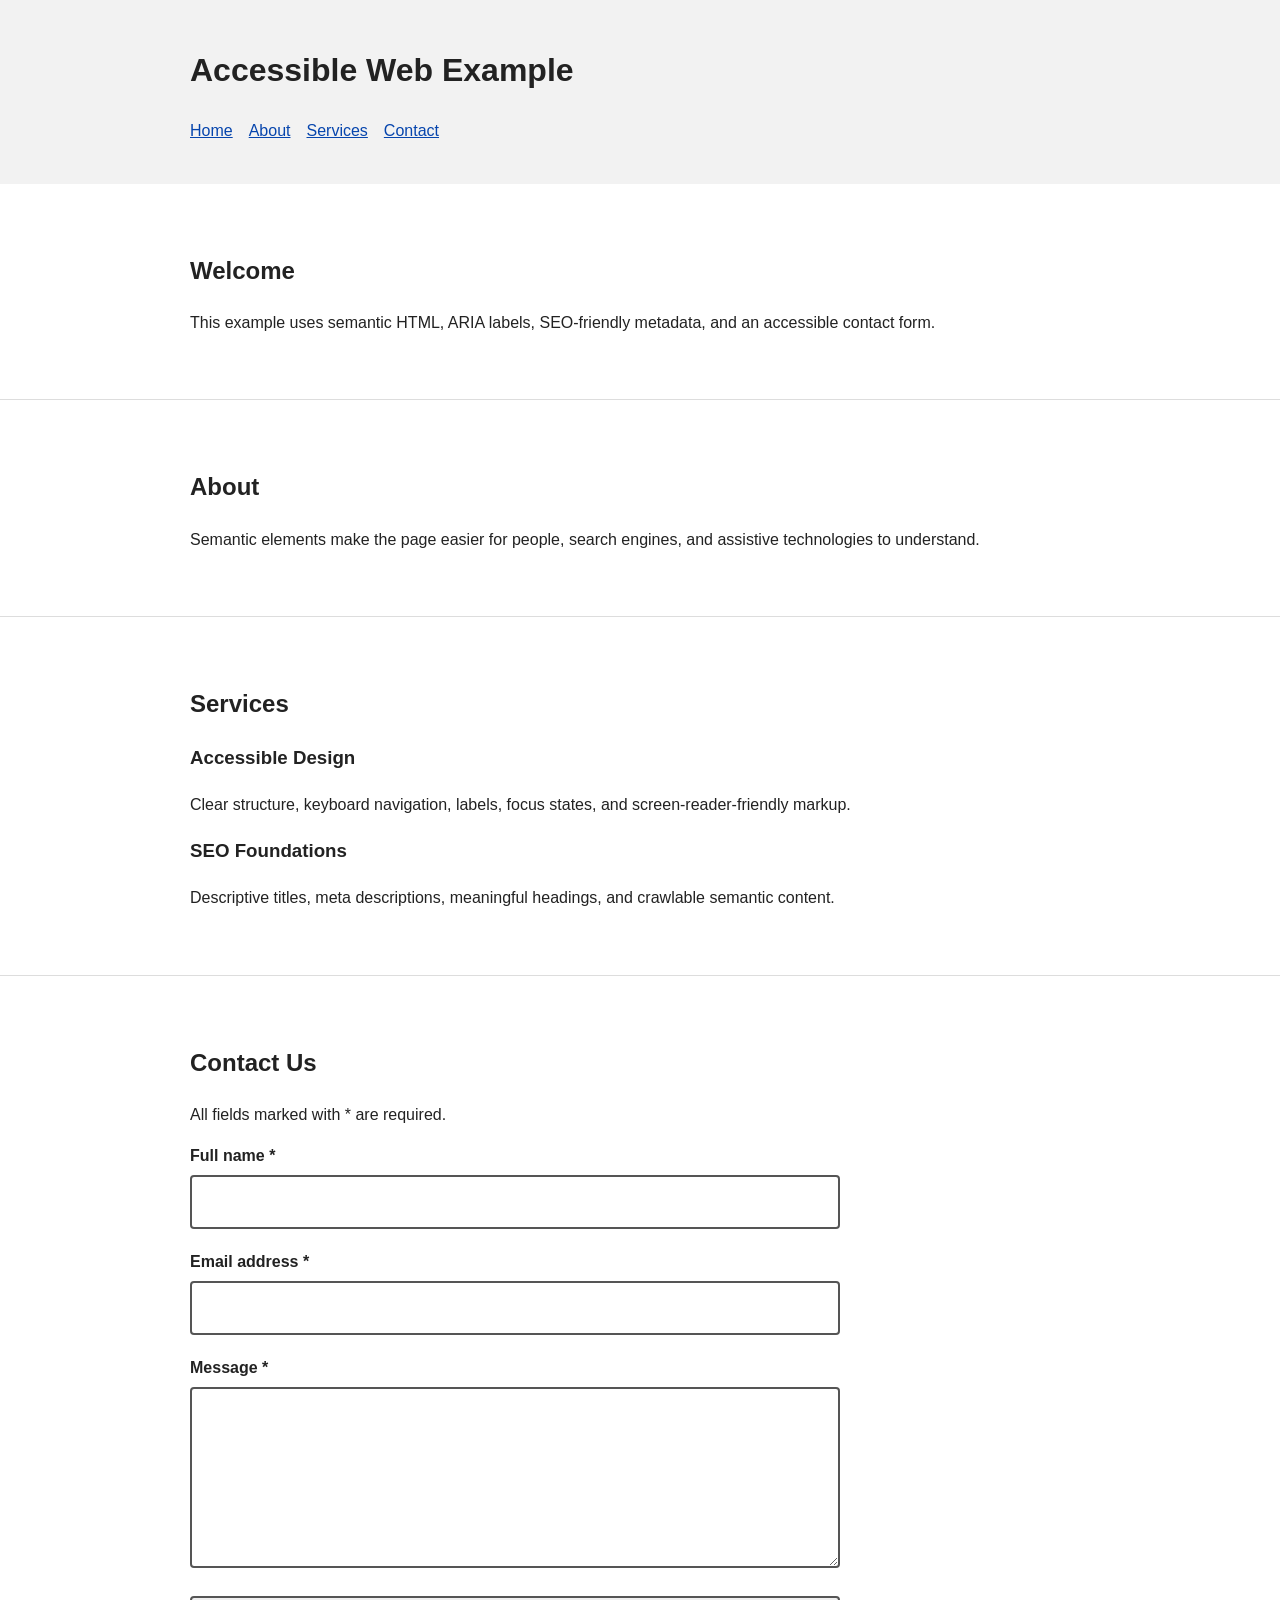
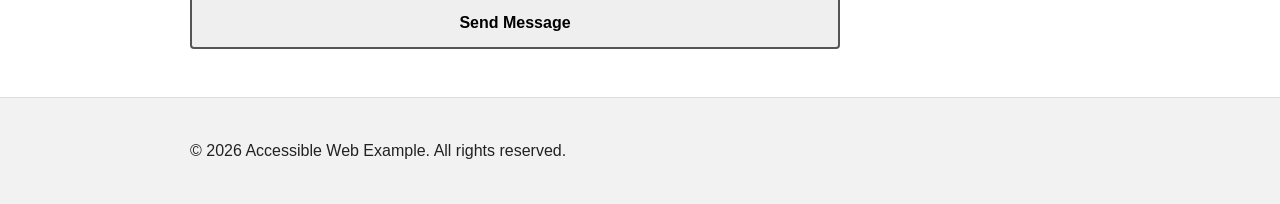
==== index.html @ c29a3da3 "Thiranex internship" ====
<!DOCTYPE html>
<html lang="en">
<head>
  <meta charset="UTF-8">
  <meta name="viewport" content="width=device-width, initial-scale=1.0">
  <meta name="description" content="Accessible, SEO-friendly example website with semantic HTML, ARIA support, and an accessible contact form.">
  <meta name="keywords" content="accessible website, semantic HTML, SEO, ARIA, contact form">
  <meta name="author" content="Accessible Web Example">
  <meta name="robots" content="index, follow">
  <meta property="og:title" content="Accessible Web Example">
  <meta property="og:description" content="A semantic and accessible website example.">
  <meta property="og:type" content="website">
  <title>Accessible Web Example | Semantic & SEO Friendly</title>
  <link rel="stylesheet" href="style.css">
</head>

<body>
  <a class="skip-link" href="#main-content">Skip to main content</a>

  <header role="banner" aria-label="Site header">
    <div class="container">
      <h1>Accessible Web Example</h1>
      <nav aria-label="Primary navigation">
        <ul>
          <li><a href="#home">Home</a></li>
          <li><a href="#about">About</a></li>
          <li><a href="#services">Services</a></li>
          <li><a href="#contact">Contact</a></li>
        </ul>
      </nav>
    </div>
  </header>

  <main id="main-content" tabindex="-1">
    <section id="home" aria-labelledby="home-heading">
      <div class="container">
        <h2 id="home-heading">Welcome</h2>
        <p>This example uses semantic HTML, ARIA labels, SEO-friendly metadata, and an accessible contact form.</p>
      </div>
    </section>

    <section id="about" aria-labelledby="about-heading">
      <div class="container">
        <h2 id="about-heading">About</h2>
        <p>Semantic elements make the page easier for people, search engines, and assistive technologies to understand.</p>
      </div>
    </section>

    <section id="services" aria-labelledby="services-heading">
      <div class="container">
        <h2 id="services-heading">Services</h2>
        <article aria-labelledby="service-one">
          <h3 id="service-one">Accessible Design</h3>
          <p>Clear structure, keyboard navigation, labels, focus states, and screen-reader-friendly markup.</p>
        </article>
        <article aria-labelledby="service-two">
          <h3 id="service-two">SEO Foundations</h3>
          <p>Descriptive titles, meta descriptions, meaningful headings, and crawlable semantic content.</p>
        </article>
      </div>
    </section>

    <section id="contact" aria-labelledby="contact-heading">
      <div class="container">
        <h2 id="contact-heading">Contact Us</h2>
        <form action="#" method="post" aria-describedby="form-help">
          <p id="form-help">All fields marked with <span aria-hidden="true">*</span> are required.</p>

          <div class="form-group">
            <label for="name">Full name <span aria-hidden="true">*</span></label>
            <input id="name" name="name" type="text" autocomplete="name" required aria-required="true">
          </div>

          <div class="form-group">
            <label for="email">Email address <span aria-hidden="true">*</span></label>
            <input id="email" name="email" type="email" autocomplete="email" required aria-required="true">
          </div>

          <div class="form-group">
            <label for="message">Message <span aria-hidden="true">*</span></label>
            <textarea id="message" name="message" rows="6" required aria-required="true"></textarea>
          </div>

          <button type="submit" aria-label="Send contact message">Send Message</button>
        </form>
      </div>
    </section>
  </main>

  <footer role="contentinfo">
    <div class="container">
      <p>&copy; 2026 Accessible Web Example. All rights reserved.</p>
    </div>
  </footer>
</body>
</html>
---- style.css ----
* {
  box-sizing: border-box;
}

html {
  scroll-behavior: smooth;
}

body {
  margin: 0;
  font-family: Arial, sans-serif;
  line-height: 1.6;
  color: #222;
  background: #fff;
}

.container {
  width: min(100% - 2rem, 900px);
  margin-inline: auto;
}

header, footer {
  padding: 1.5rem 0;
  background: #f2f2f2;
}

nav ul {
  display: flex;
  flex-wrap: wrap;
  gap: 1rem;
  list-style: none;
  padding: 0;
}

a {
  color: #0645ad;
}

a:focus,
button:focus,
input:focus,
textarea:focus {
  outline: 3px solid #ff9800;
  outline-offset: 2px;
}

.skip-link {
  position: absolute;
  left: 1rem;
  top: -100px;
  padding: .75rem 1rem;
  background: #000;
  color: #fff;
  z-index: 100;
}

.skip-link:focus {
  top: 1rem;
}

section {
  padding: 3rem 0;
  border-bottom: 1px solid #ddd;
}

form {
  max-width: 650px;
}

.form-group {
  margin-bottom: 1.25rem;
}

label {
  display: block;
  font-weight: 700;
  margin-bottom: .4rem;
}

input,
textarea,
button {
  width: 100%;
  font: inherit;
  padding: .75rem;
  border: 2px solid #555;
  border-radius: 4px;
}

button {
  cursor: pointer;
  font-weight: 700;
}

@media (prefers-reduced-motion: reduce) {
  html {
    scroll-behavior: auto;
  }
}
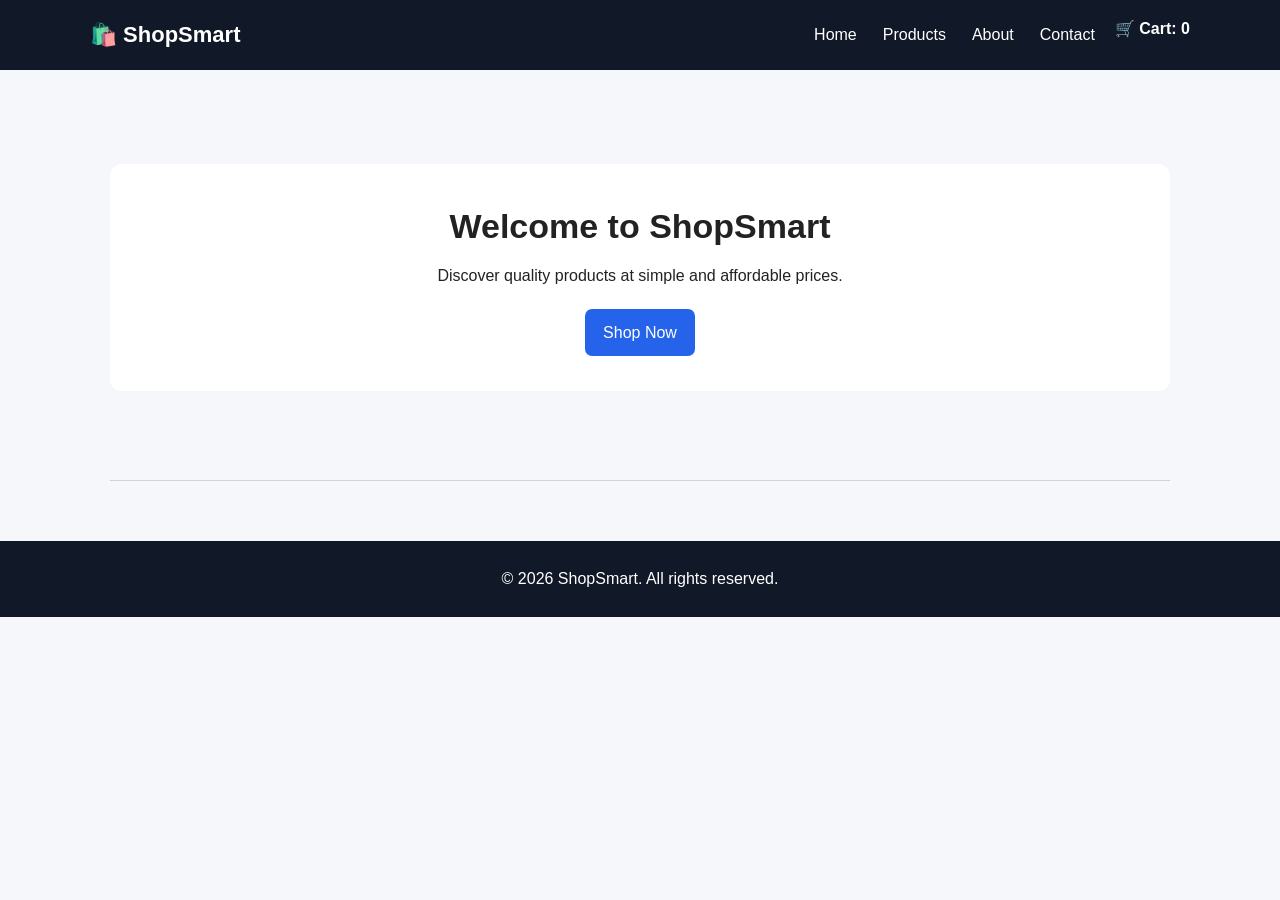
==== commit b9b91803: "Build e-commerce capstone project" ====
--- a/index.html
+++ b/index.html
@@ -1,96 +1,381 @@
+
 <!DOCTYPE html>
 <html lang="en">
 <head>
   <meta charset="UTF-8">
   <meta name="viewport" content="width=device-width, initial-scale=1.0">
-  <meta name="description" content="Accessible, SEO-friendly example website with semantic HTML, ARIA support, and an accessible contact form.">
-  <meta name="keywords" content="accessible website, semantic HTML, SEO, ARIA, contact form">
-  <meta name="author" content="Accessible Web Example">
-  <meta name="robots" content="index, follow">
-  <meta property="og:title" content="Accessible Web Example">
-  <meta property="og:description" content="A semantic and accessible website example.">
-  <meta property="og:type" content="website">
-  <title>Accessible Web Example | Semantic & SEO Friendly</title>
+  <meta name="description" content="ShopSmart - responsive e-commerce product catalog">
+  <title>ShopSmart | E-Commerce Catalog</title>
   <link rel="stylesheet" href="style.css">
+
+  <style>
+    * {
+      box-sizing: border-box;
+      margin: 0;
+      padding: 0;
+    }
+
+    body {
+      font-family: Arial, sans-serif;
+      background: #f5f7fa;
+      color: #222;
+      line-height: 1.6;
+    }
+
+    header {
+      background: #111827;
+      color: white;
+      padding: 16px 20px;
+      position: sticky;
+      top: 0;
+      z-index: 10;
+    }
+
+    .nav {
+      max-width: 1100px;
+      margin: auto;
+      display: flex;
+      align-items: center;
+      justify-content: space-between;
+      gap: 15px;
+    }
+
+    .logo {
+      font-size: 22px;
+      font-weight: bold;
+    }
+
+    nav {
+      display: flex;
+      gap: 14px;
+      flex-wrap: wrap;
+    }
+
+    nav a {
+      color: white;
+      text-decoration: none;
+      padding: 6px;
+    }
+
+    nav a:hover {
+      text-decoration: underline;
+    }
+
+    main {
+      max-width: 1100px;
+      margin: auto;
+      padding: 30px 20px;
+    }
+
+    .hero {
+      background: white;
+      padding: 35px 20px;
+      border-radius: 12px;
+      text-align: center;
+      margin-bottom: 25px;
+    }
+
+    .hero h1 {
+      font-size: 34px;
+      margin-bottom: 10px;
+    }
+
+    .hero p {
+      margin-bottom: 20px;
+    }
+
+    .button {
+      display: inline-block;
+      background: #2563eb;
+      color: white;
+      border: 0;
+      padding: 11px 18px;
+      border-radius: 7px;
+      text-decoration: none;
+      cursor: pointer;
+    }
+
+    .controls {
+      display: flex;
+      gap: 10px;
+      margin-bottom: 25px;
+      flex-wrap: wrap;
+    }
+
+    .controls input,
+    .controls select {
+      padding: 11px;
+      border: 1px solid #ccc;
+      border-radius: 7px;
+      flex: 1;
+      min-width: 180px;
+    }
+
+    .products {
+      display: grid;
+      grid-template-columns: repeat(auto-fit, minmax(210px, 1fr));
+      gap: 18px;
+    }
+
+    .product {
+      background: white;
+      border-radius: 12px;
+      padding: 18px;
+      box-shadow: 0 2px 8px rgba(0,0,0,0.08);
+    }
+
+    .product-icon {
+      font-size: 55px;
+      text-align: center;
+      padding: 15px;
+      background: #eef2ff;
+      border-radius: 10px;
+      margin-bottom: 12px;
+    }
+
+    .product h3 {
+      margin-bottom: 5px;
+    }
+
+    .price {
+      font-weight: bold;
+      font-size: 19px;
+      margin: 10px 0;
+    }
+
+    .cart {
+      font-weight: bold;
+    }
+
+    .page {
+      display: none;
+    }
+
+    .page.active {
+      display: block;
+    }
+
+    .info {
+      background: white;
+      padding: 25px;
+      border-radius: 12px;
+    }
+
+    footer {
+      text-align: center;
+      padding: 25px;
+      margin-top: 30px;
+      background: #111827;
+      color: white;
+    }
+
+    @media (max-width: 600px) {
+      .nav {
+        flex-direction: column;
+      }
+
+      nav {
+        justify-content: center;
+      }
+
+      .hero h1 {
+        font-size: 27px;
+      }
+    }
+  </style>
 </head>
 
 <body>
-  <a class="skip-link" href="#main-content">Skip to main content</a>
-
-  <header role="banner" aria-label="Site header">
-    <div class="container">
-      <h1>Accessible Web Example</h1>
-      <nav aria-label="Primary navigation">
-        <ul>
-          <li><a href="#home">Home</a></li>
-          <li><a href="#about">About</a></li>
-          <li><a href="#services">Services</a></li>
-          <li><a href="#contact">Contact</a></li>
-        </ul>
-      </nav>
+
+<header>
+  <div class="nav">
+    <div class="logo">🛍️ ShopSmart</div>
+
+    <nav aria-label="Main navigation">
+      <a href="#home">Home</a>
+      <a href="#products">Products</a>
+      <a href="#about">About</a>
+      <a href="#contact">Contact</a>
+      <span class="cart">🛒 Cart: <span id="cartCount">0</span></span>
+    </nav>
+  </div>
+</header>
+
+<main>
+
+  <section id="home" class="page active">
+    <div class="hero">
+      <h1>Welcome to ShopSmart</h1>
+      <p>Discover quality products at simple and affordable prices.</p>
+      <a href="#products" class="button">Shop Now</a>
     </div>
-  </header>
-
-  <main id="main-content" tabindex="-1">
-    <section id="home" aria-labelledby="home-heading">
-      <div class="container">
-        <h2 id="home-heading">Welcome</h2>
-        <p>This example uses semantic HTML, ARIA labels, SEO-friendly metadata, and an accessible contact form.</p>
-      </div>
-    </section>
-
-    <section id="about" aria-labelledby="about-heading">
-      <div class="container">
-        <h2 id="about-heading">About</h2>
-        <p>Semantic elements make the page easier for people, search engines, and assistive technologies to understand.</p>
-      </div>
-    </section>
-
-    <section id="services" aria-labelledby="services-heading">
-      <div class="container">
-        <h2 id="services-heading">Services</h2>
-        <article aria-labelledby="service-one">
-          <h3 id="service-one">Accessible Design</h3>
-          <p>Clear structure, keyboard navigation, labels, focus states, and screen-reader-friendly markup.</p>
-        </article>
-        <article aria-labelledby="service-two">
-          <h3 id="service-two">SEO Foundations</h3>
-          <p>Descriptive titles, meta descriptions, meaningful headings, and crawlable semantic content.</p>
-        </article>
-      </div>
-    </section>
-
-    <section id="contact" aria-labelledby="contact-heading">
-      <div class="container">
-        <h2 id="contact-heading">Contact Us</h2>
-        <form action="#" method="post" aria-describedby="form-help">
-          <p id="form-help">All fields marked with <span aria-hidden="true">*</span> are required.</p>
-
-          <div class="form-group">
-            <label for="name">Full name <span aria-hidden="true">*</span></label>
-            <input id="name" name="name" type="text" autocomplete="name" required aria-required="true">
-          </div>
-
-          <div class="form-group">
-            <label for="email">Email address <span aria-hidden="true">*</span></label>
-            <input id="email" name="email" type="email" autocomplete="email" required aria-required="true">
-          </div>
-
-          <div class="form-group">
-            <label for="message">Message <span aria-hidden="true">*</span></label>
-            <textarea id="message" name="message" rows="6" required aria-required="true"></textarea>
-          </div>
-
-          <button type="submit" aria-label="Send contact message">Send Message</button>
-        </form>
-      </div>
-    </section>
-  </main>
-
-  <footer role="contentinfo">
-    <div class="container">
-      <p>&copy; 2026 Accessible Web Example. All rights reserved.</p>
+  </section>
+
+  <section id="products" class="page">
+    <h1>Our Products</h1>
+
+    <div class="controls">
+      <input
+        type="search"
+        id="searchInput"
+        placeholder="Search products..."
+        aria-label="Search products"
+      >
+
+      <select id="categoryFilter" aria-label="Filter products">
+        <option value="all">All Categories</option>
+        <option value="electronics">Electronics</option>
+        <option value="fashion">Fashion</option>
+        <option value="home">Home</option>
+      </select>
     </div>
-  </footer>
+
+    <div id="productList" class="products"></div>
+  </section>
+
+  <section id="about" class="page">
+    <div class="info">
+      <h1>About ShopSmart</h1>
+      <p>
+        ShopSmart is a responsive e-commerce catalog created as a
+        web development capstone project.
+      </p>
+      <p>
+        The application demonstrates client-side routing, dynamic
+        product rendering, searching, filtering and local data persistence.
+      </p>
+    </div>
+  </section>
+
+  <section id="contact" class="page">
+    <div class="info">
+      <h1>Contact Us</h1>
+      <p>Email: support@shopsmart.example</p>
+      <p>We are happy to help with your shopping experience.</p>
+    </div>
+  </section>
+
+</main>
+
+<footer>
+  <p>© 2026 ShopSmart. All rights reserved.</p>
+</footer>
+
+<script>
+  const products = [
+    {
+      id: 1,
+      name: "Wireless Headphones",
+      price: 2499,
+      category: "electronics",
+      icon: "🎧"
+    },
+    {
+      id: 2,
+      name: "Smart Watch",
+      price: 3499,
+      category: "electronics",
+      icon: "⌚"
+    },
+    {
+      id: 3,
+      name: "Casual T-Shirt",
+      price: 799,
+      category: "fashion",
+      icon: "👕"
+    },
+    {
+      id: 4,
+      name: "Running Shoes",
+      price: 1999,
+      category: "fashion",
+      icon: "👟"
+    },
+    {
+      id: 5,
+      name: "Table Lamp",
+      price: 999,
+      category: "home",
+      icon: "💡"
+    },
+    {
+      id: 6,
+      name: "Coffee Mug",
+      price: 499,
+      category: "home",
+      icon: "☕"
+    }
+  ];
+
+  let cart = JSON.parse(localStorage.getItem("shopsmartCart")) || [];
+
+  const productList = document.getElementById("productList");
+  const searchInput = document.getElementById("searchInput");
+  const categoryFilter = document.getElementById("categoryFilter");
+  const cartCount = document.getElementById("cartCount");
+
+  function renderProducts() {
+    const search = searchInput.value.toLowerCase();
+    const category = categoryFilter.value;
+
+    const filtered = products.filter(product => {
+      const matchesSearch = product.name.toLowerCase().includes(search);
+      const matchesCategory =
+        category === "all" || product.category === category;
+
+      return matchesSearch && matchesCategory;
+    });
+
+    productList.innerHTML = filtered.map(product => `
+      <article class="product">
+        <div class="product-icon">${product.icon}</div>
+        <h3>${product.name}</h3>
+        <p>Category: ${product.category}</p>
+        <p class="price">₹${product.price.toLocaleString("en-IN")}</p>
+        <button class="button" onclick="addToCart(${product.id})">
+          Add to Cart
+        </button>
+      </article>
+    `).join("");
+
+    if (filtered.length === 0) {
+      productList.innerHTML = "<p>No products found.</p>";
+    }
+  }
+
+  function addToCart(id) {
+    cart.push(id);
+    localStorage.setItem("shopsmartCart", JSON.stringify(cart));
+    updateCart();
+  }
+
+  function updateCart() {
+    cartCount.textContent = cart.length;
+  }
+
+  function showPage() {
+    const page = location.hash.replace("#", "") || "home";
+
+    document.querySelectorAll(".page").forEach(section => {
+      section.classList.remove("active");
+    });
+
+    const selected = document.getElementById(page);
+    if (selected) {
+      selected.classList.add("active");
+    } else {
+      document.getElementById("home").classList.add("active");
+    }
+  }
+
+  searchInput.addEventListener("input", renderProducts);
+  categoryFilter.addEventListener("change", renderProducts);
+  window.addEventListener("hashchange", showPage);
+
+  renderProducts();
+  updateCart();
+  showPage();
+</script>
+
 </body>
 </html>
--- a/style.css
+++ b/style.css
@@ -1,3 +1,25 @@
+/* ================================
+   THIRANEX - ADVANCED CSS3
+   Responsive Portfolio
+================================ */
+
+/* CSS Variables */
+:root {
+  --primary: #2563eb;
+  --primary-dark: #1d4ed8;
+  --background: #f8fafc;
+  --surface: #ffffff;
+  --text: #1e293b;
+  --muted: #64748b;
+  --border: #cbd5e1;
+  --header-bg: #0f172a;
+  --header-text: #ffffff;
+  --shadow: 0 8px 25px rgba(15, 23, 42, 0.08);
+  --radius: 12px;
+  --max-width: 1100px;
+}
+
+/* Reset */
 * {
   box-sizing: border-box;
 }
@@ -10,58 +32,132 @@
   margin: 0;
   font-family: Arial, sans-serif;
   line-height: 1.6;
-  color: #222;
-  background: #fff;
-}
-
+  color: var(--text);
+  background: var(--background);
+}
+
+/* Main container */
 .container {
-  width: min(100% - 2rem, 900px);
+  width: min(100% - 2rem, var(--max-width));
   margin-inline: auto;
 }
 
-header, footer {
+/* ================================
+   HEADER
+================================ */
+
+header {
   padding: 1.5rem 0;
-  background: #f2f2f2;
-}
-
+  background: var(--header-bg);
+  color: var(--header-text);
+}
+
+header h1 {
+  margin: 0 0 1rem;
+  font-size: clamp(1.7rem, 5vw, 2.5rem);
+}
+
+/* Flexbox navigation */
 nav ul {
   display: flex;
   flex-wrap: wrap;
-  gap: 1rem;
+  gap: 0.6rem;
   list-style: none;
   padding: 0;
-}
-
-a {
-  color: #0645ad;
-}
+  margin: 0;
+}
+
+nav a {
+  display: block;
+  padding: 0.6rem 0.9rem;
+  color: #ffffff;
+  text-decoration: none;
+  border-radius: 8px;
+  transition: background 0.25s ease,
+              transform 0.25s ease;
+}
+
+nav a:hover,
+nav a:focus {
+  background: var(--primary);
+  transform: translateY(-2px);
+}
+
+/* ================================
+   ACCESSIBILITY
+================================ */
 
 a:focus,
 button:focus,
 input:focus,
 textarea:focus {
-  outline: 3px solid #ff9800;
-  outline-offset: 2px;
+  outline: 3px solid #f59e0b;
+  outline-offset: 3px;
 }
 
 .skip-link {
   position: absolute;
   left: 1rem;
   top: -100px;
-  padding: .75rem 1rem;
-  background: #000;
-  color: #fff;
   z-index: 100;
+  padding: 0.75rem 1rem;
+  background: #000000;
+  color: #ffffff;
+  text-decoration: none;
 }
 
 .skip-link:focus {
   top: 1rem;
 }
 
+/* ================================
+   SECTIONS
+================================ */
+
 section {
   padding: 3rem 0;
-  border-bottom: 1px solid #ddd;
-}
+  border-bottom: 1px solid var(--border);
+}
+
+section h2 {
+  margin-top: 0;
+  color: var(--primary-dark);
+  font-size: clamp(1.5rem, 4vw, 2rem);
+}
+
+/* ================================
+   SERVICES - CSS GRID
+================================ */
+
+#services .container {
+  display: grid;
+  grid-template-columns: 1fr;
+  gap: 1.5rem;
+}
+
+#services article {
+  padding: 1.5rem;
+  background: var(--surface);
+  border: 1px solid var(--border);
+  border-radius: var(--radius);
+  box-shadow: var(--shadow);
+  transition: transform 0.25s ease,
+              box-shadow 0.25s ease;
+}
+
+#services article:hover {
+  transform: translateY(-5px);
+  box-shadow: 0 12px 30px rgba(15, 23, 42, 0.14);
+}
+
+#services h3 {
+  margin-top: 0;
+  color: var(--primary);
+}
+
+/* ================================
+   CONTACT FORM
+================================ */
 
 form {
   max-width: 650px;
@@ -73,8 +169,8 @@
 
 label {
   display: block;
+  margin-bottom: 0.4rem;
   font-weight: 700;
-  margin-bottom: .4rem;
 }
 
 input,
@@ -82,18 +178,244 @@
 button {
   width: 100%;
   font: inherit;
-  padding: .75rem;
-  border: 2px solid #555;
-  border-radius: 4px;
+  padding: 0.8rem;
+  border: 2px solid var(--border);
+  border-radius: 8px;
+}
+
+input,
+textarea {
+  background: var(--surface);
+  color: var(--text);
+}
+
+textarea {
+  min-height: 150px;
+  resize: vertical;
 }
 
 button {
+  border: none;
+  background: var(--primary);
+  color: #ffffff;
+  font-weight: 700;
   cursor: pointer;
-  font-weight: 700;
-}
+  transition: background 0.25s ease,
+              transform 0.25s ease;
+}
+
+button:hover {
+  background: var(--primary-dark);
+  transform: translateY(-2px);
+}
+
+/* ================================
+   FOOTER
+================================ */
+
+footer {
+  padding: 2rem 0;
+  background: var(--header-bg);
+  color: #ffffff;
+  text-align: center;
+}
+
+footer p {
+  margin: 0;
+}
+
+/* ================================
+   TABLET
+================================ */
+
+@media (min-width: 600px) {
+  #services .container {
+    grid-template-columns: repeat(2, 1fr);
+  }
+
+  header .container {
+    display: flex;
+    justify-content: space-between;
+    align-items: center;
+    gap: 2rem;
+  }
+
+  header h1 {
+    margin-bottom: 0;
+  }
+}
+
+/* ================================
+   DESKTOP
+================================ */
+
+@media (min-width: 900px) {
+  .container {
+    width: min(100% - 4rem, var(--max-width));
+  }
+
+  #services .container {
+    grid-template-columns: repeat(2, 1fr);
+  }
+
+  section {
+    padding: 4rem 0;
+  }
+}
+
+/* ================================
+   DARK MODE
+   Follows device/browser theme
+================================ */
+
+@media (prefers-color-scheme: dark) {
+  :root {
+    --background: #0f172a;
+    --surface: #1e293b;
+    --text: #e2e8f0;
+    --muted: #94a3b8;
+    --border: #475569;
+    --header-bg: #020617;
+    --header-text: #ffffff;
+  }
+
+  section h2 {
+    color: #60a5fa;
+  }
+
+  #services article {
+    box-shadow: 0 8px 25px rgba(0, 0, 0, 0.25);
+  }
+}
+
+/* ================================
+   REDUCED MOTION
+================================ */
 
 @media (prefers-reduced-motion: reduce) {
   html {
     scroll-behavior: auto;
   }
-}
+
+  *,
+  *::before,
+  *::after {
+    transition: none !important;
+    animation: none !important;
+  }
+}
+/* ================================
+   TODO LIST
+================================ */
+
+#taskInput {
+  margin-bottom: 0.75rem;
+}
+
+#addTaskBtn {
+  margin-bottom: 1.5rem;
+}
+
+.filters {
+  display: flex;
+  flex-wrap: wrap;
+  gap: 0.5rem;
+  margin-bottom: 1.5rem;
+}
+
+.filters .filter-btn {
+  width: auto;
+  padding: 0.6rem 1rem;
+}
+
+.filters .filter-btn.active {
+  background: var(--primary-dark);
+}
+
+#taskList {
+  list-style: none;
+  padding: 0;
+  margin: 0;
+}
+
+#taskList li {
+  display: flex;
+  align-items: center;
+  gap: 0.75rem;
+  margin-bottom: 0.75rem;
+  padding: 1rem;
+  background: var(--surface);
+  border: 1px solid var(--border);
+  border-radius: var(--radius);
+}
+
+#taskList .task-text {
+  flex: 1;
+  word-break: break-word;
+}
+
+#taskList li.completed .task-text {
+  text-decoration: line-through;
+  opacity: 0.6;
+}
+
+#taskList .task-check {
+  width: auto;
+}
+
+#taskList .edit-btn,
+#taskList .delete-btn {
+  width: auto;
+  padding: 0.5rem 0.75rem;
+}
+
+@media (max-width: 600px) {
+  #taskList li {
+    flex-wrap: wrap;
+  }
+
+  #taskList .task-text {
+    min-width: 60%;
+  }
+}
+/* ================================
+   WEATHER DASHBOARD
+================================ */
+
+#weatherForm {
+  max-width: 650px;
+}
+
+#status {
+  margin: 1.5rem 0;
+  font-weight: 700;
+}
+
+#weatherResult {
+  margin-top: 1.5rem;
+}
+
+.weather-card {
+  max-width: 650px;
+  padding: 1.5rem;
+  background: var(--surface);
+  border: 1px solid var(--border);
+  border-radius: var(--radius);
+  box-shadow: var(--shadow);
+}
+
+.weather-card h3 {
+  margin-top: 0;
+  color: var(--primary);
+  font-size: 1.5rem;
+}
+
+.weather-card p {
+  padding: 0.75rem;
+  margin: 0.5rem 0;
+  border-bottom: 1px solid var(--border);
+}
+
+.weather-card p:last-child {
+  border-bottom: none;
+}
